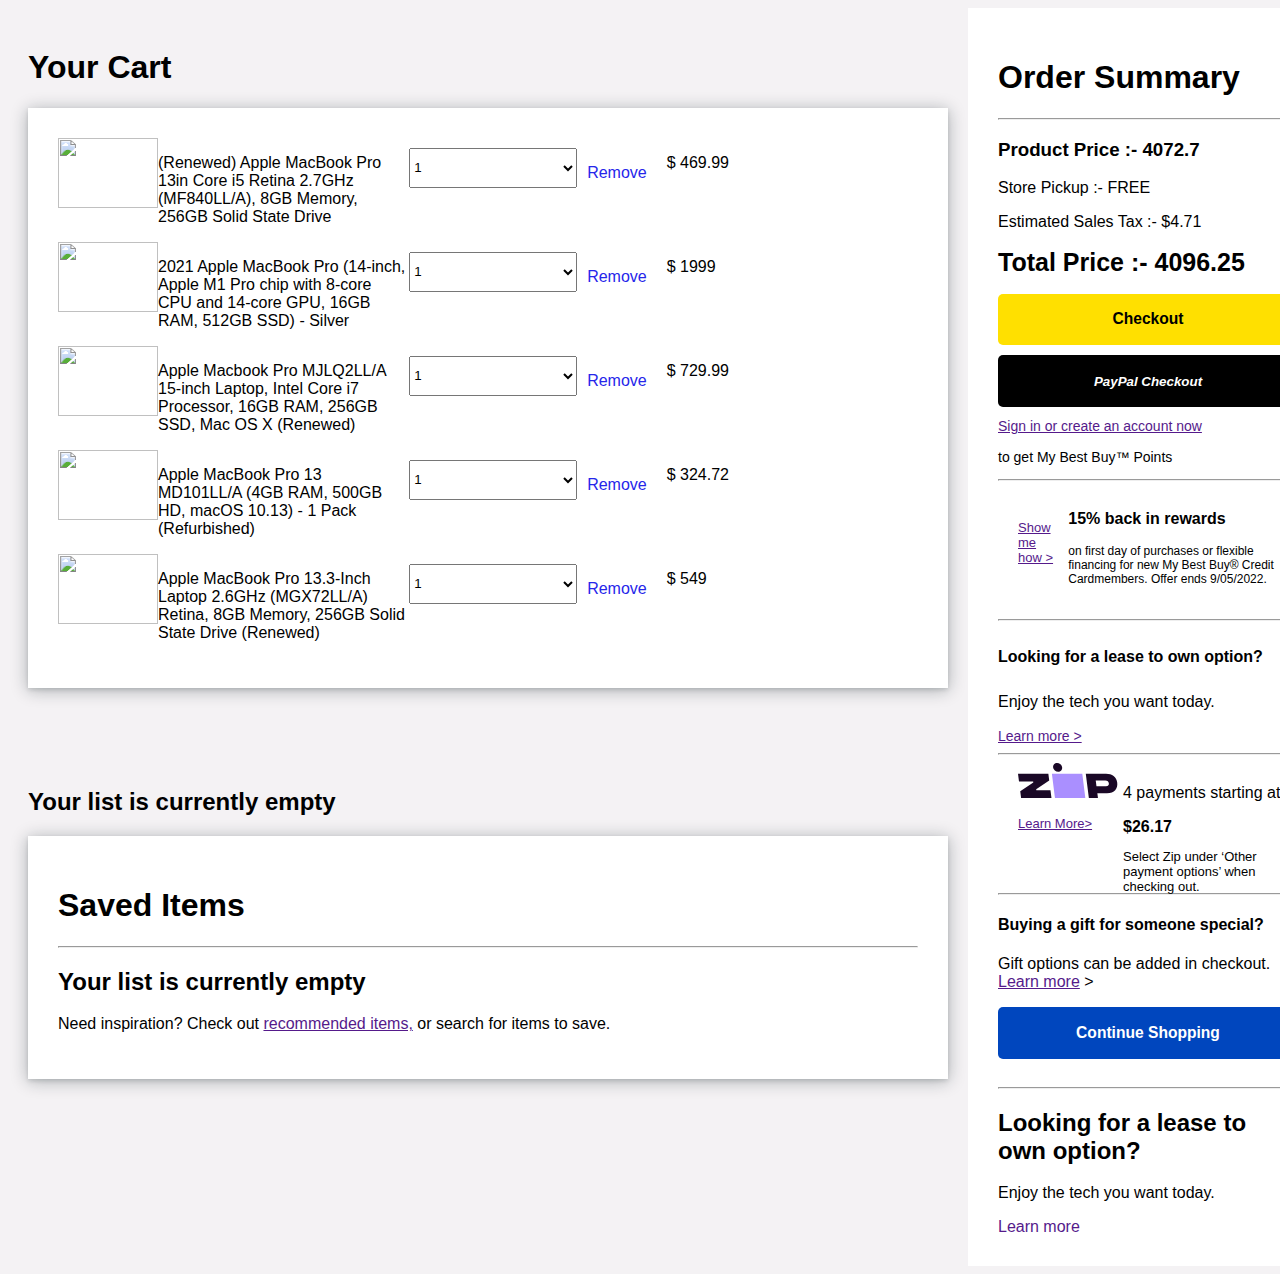
==== cart.html @ 0c2051c9 "Merge pull request #23 from Piryanshu88/fw20_0528_day-3" ====
<!DOCTYPE html>
<html lang="en">

<head>
    <meta charset="UTF-8">
    <meta http-equiv="X-UA-Compatible" content="IE=edge">
    <meta name="viewport" content="width=device-width, initial-scale=1.0">
    <title>Cart - Best Buy</title>
    <link rel="icon"
        href="[data-uri]">
    <link rel="stylesheet" href="cart.css">
</head>

<body>
    <div id="bb">
        <div id="bbb">
            <div id="bb1">
                <h1>Your Cart</h1>

                <div id="working-div">
                    <!-- -display data with the help of js- -->
                </div>
                <h2>Your list is currently empty</h2>

                <div id="savesitems">
                    <h1>
                        <iconify-icon icon="pepicons:bookmark-filled"></iconify-icon>Saved Items
                    </h1>
                    <hr>
                    <h2>Your list is currently empty</h2>
                    <p>Need inspiration? Check out <a href=""> recommended items,</a> or search for items to save.</p>
                </div>
                <div id="frequentitme"></div>
            </div>
            <div id="bb2">
                <h1>Order Summary</h1>
                <hr>
                <div>
                    <h3 id="total">Total :- $ 0 </h3>
                    <p id="free"></p>
                    <p id="tax"></p>
                    <h1 style="font-size: 25px;" id="totalall"></h1>
                    <button style="  background-color: #FFE000;
                    color: black;
                    border: 0px;
                    width: 300px;
                    border-radius: 5px;
                    margin-bottom: 10px;">
                        <h3>Checkout</h3>
                    </button>
                    <button style="  background-color: black;
                    color: white;
                    border: 0px;
                    width: 300px;
                    border-radius: 5px;
                    margin-bottom: 10px;">
                        <h4> <i>PayPal Checkout</i></h4>
                    </button>
                    <a href="" style="font-size: 14px;">Sign in or create an account now </a>
                    <p style="font-size: 14px;">to get My Best Buy™ Points</p>
                    <hr>
                    <div id="divi">
                        <div id='st'>
                            <img src="https://www.bestbuy.com/~assets/bby/_com/MBBCC_MBBVC_Contactless_Dual_Yellow_Edge_RGB-a32c353844fb660dd08157fcccf95d42.png"
                                alt="">
                            <p style="font-size: 13px;"><a href="">Show me how >
                                </a></p>
                        </div>
                        <div id="nd">
                            <p><b> 15% back in rewards</b></p>
                            <p style="font-size: 12px;">on first day of purchases or flexible financing for new My Best
                                Buy® Credit Cardmembers.
                                Offer ends 9/05/2022.</p>
                        </div>
                    </div>
                    <hr>
                    <h5 style="font-size: 16px;">Looking for a lease to own option?</h5>
                    <p>Enjoy the tech you want today.</p>
                    <a href="" style="font-size: 14px;"> Learn more ></a>
                    <hr>
                    <div id="divi">
                        <div id='st'>
                            <img src="[data-uri]"
                                alt="">
                            <p style="font-size: 13px;"><a href="">Learn More>
                                </a></p>
                        </div>
                        <div id="nd">
                            <p>4 payments starting at</p>
                            <b>$26.17</b>
                            <p style="font-size: 13px;">Select Zip under ‘Other payment options’ when checking out.</p>
                        </div>
                    </div>
                    <hr>
                    <h4>
                        <iconify-icon icon="bi:gift-fill"></iconify-icon> Buying a gift for someone special?
                    </h4>
                    <p>Gift options can be added in checkout. <a href="">Learn more</a> ></p>
                    <button id="cs">
                        <h3>Continue Shopping </h3>
                    </button>
                </div>
                <hr>
                <h2>Looking for a lease to own option?</h2>
                <p style="font-size: 16px;">Enjoy the tech you want today.</p>
                <a style="font-size: 16px; text-decoration: none;" href=""> Learn more </a>
            </div>
        </div>

    </div>

</body>

</html>
<script src="https://code.iconify.design/iconify-icon/1.0.0-beta.3/iconify-icon.min.js"></script>
<script src="cart.js"></script>
---- cart.css ----
body {
  display: flex;
  background-color: #f4f2f4;
  font-family: sans-serif;
}
#bb {
  /* border: 1px solid red; */
  width: 120rem;
  display: flex;
  margin: auto;
}
#bbb {
  /* border: 1px solid red; */
  width: 1300px;
  display: flex;
  margin: auto;
}

#bb1 {
  width: 80%;
  height: 1000px;
  padding: 20px;
  /* padding-left: 60px; */
  /* overflow: auto;
  scrollbar-color: #f4f2f4; */
}
#bb2 {
  /* margin-left: 50px; */
  /* margin-right: 100px; */
  width: 400px;
  text-align: center;
  background-color: white;
  text-align: left;
  padding: 30px;
}
#cs {
  background-color: #0046be;
  color: white;
  border: 0px;
  width: 300px;
  border-radius: 5px;
}

#savesitems {
  margin-bottom: 100px;
  box-shadow: rgba(14, 30, 37, 0.12) 0px 2px 4px 0px,
    rgba(14, 30, 37, 0.32) 0px 2px 16px 0px;
  padding: 30px;
  background-color: white;
}
#bb2 > div {
  padding-bottom: 20px;
}
#frequentitme {
  /* height: 300px; */
  box-shadow: rgba(14, 30, 37, 0.12) 0px 2px 4px 0px,
    rgba(14, 30, 37, 0.32) 0px 2px 16px 0px;
  background-color: white;
}

::-webkit-scrollbar {
  width: 0px;
}

#working-div {
  width: 860px;
  margin-bottom: 100px;
  padding: 30px;
  box-shadow: rgba(14, 30, 37, 0.12) 0px 2px 4px 0px,
    rgba(14, 30, 37, 0.32) 0px 2px 16px 0px;
  background-color: white;
}
#working-div > div {
  display: flex;
}
#working-div > div > img {
  width: 100px;
  height: 70px;
}

#working-div > div > select {
  width: 200px;
  height: 40px;
  margin-top: 10px;
}
#working-div > div > p {
  width: 300px;
}

.div2 {
  margin-left: 10px;
  display: grid;
  justify-content: center;
  align-items: center;
}
.div2 > p {
  color: rgb(38, 38, 234);
  cursor: pointer;
}
.div2 > p:hover {
  text-decoration: underline;
}
.pri {
  margin-left: 20px;
}

.div2 {
  /* border: 1px solid red; */
  height: 50px;
  margin-top: 10px;
}

#divi {
  /* border: 1px solid red; */
  height: 100px;
  display: flex;
  margin-bottom: 30px;
}
#st {
  /* border: 1px solid red; */
  height: 100px;
  width: 40%;
  margin-left: 20px;
}
#nd {
  /* width: 50%; */
  /* border: 1px solid red; */
  height: 100px;
  padding: 5px;
}
#st > img {
  width: 100px;
}
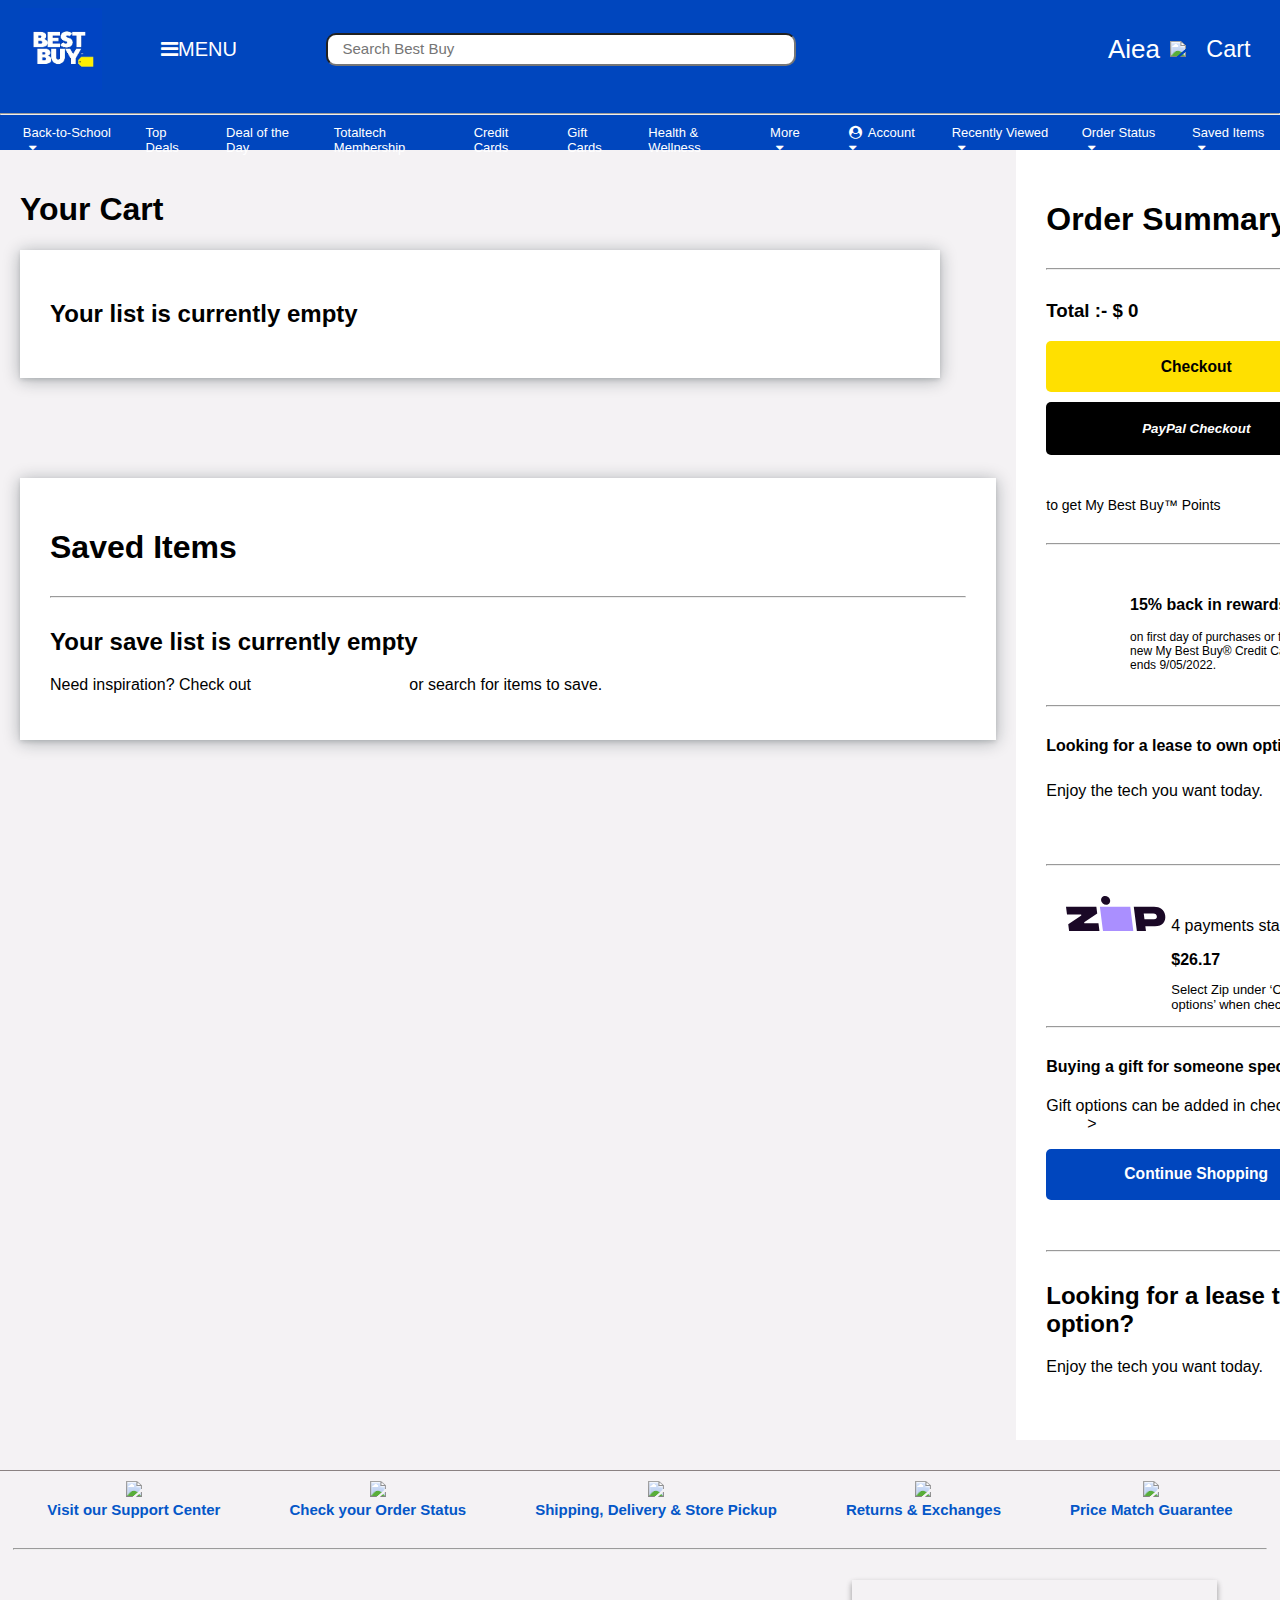
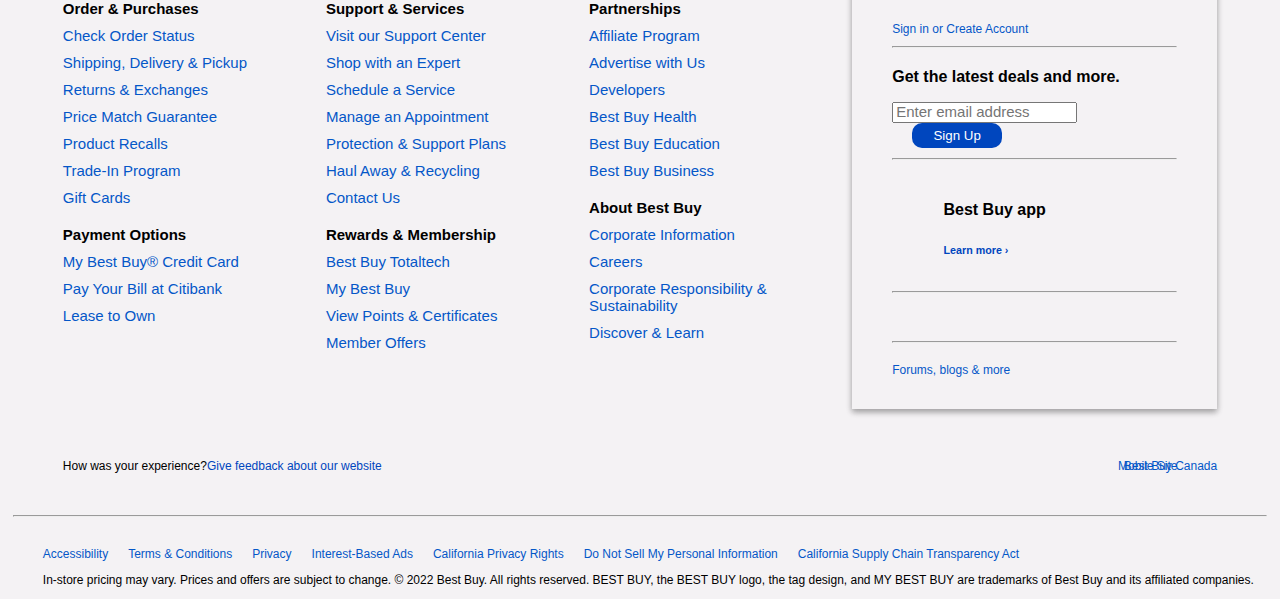
==== commit 07840ebc: "final changes" ====
--- a/cart.html
+++ b/cart.html
@@ -4,14 +4,21 @@
 <head>
     <meta charset="UTF-8">
     <meta http-equiv="X-UA-Compatible" content="IE=edge">
+    <link rel="icon"
+        href="[data-uri]">
+
     <meta name="viewport" content="width=device-width, initial-scale=1.0">
     <title>Cart - Best Buy</title>
     <link rel="icon"
         href="[data-uri]">
     <link rel="stylesheet" href="cart.css">
+    <link rel="stylesheet" href="style.css">
+    <link rel="stylesheet" href='./styles/css/footer.css'>
+    <link rel="stylesheet" href="https://stackpath.bootstrapcdn.com/font-awesome/4.7.0/css/font-awesome.min.css">
 </head>
 
 <body>
+    <div id="container"></div>
     <div id="bb">
         <div id="bbb">
             <div id="bb1">
@@ -20,14 +27,14 @@
                 <div id="working-div">
                     <!-- -display data with the help of js- -->
                 </div>
-                <h2>Your list is currently empty</h2>
+                <!-- <h2>Your list is currently empty</h2> -->
 
                 <div id="savesitems">
                     <h1>
                         <iconify-icon icon="pepicons:bookmark-filled"></iconify-icon>Saved Items
                     </h1>
                     <hr>
-                    <h2>Your list is currently empty</h2>
+                    <h2>Your save list is currently empty</h2>
                     <p>Need inspiration? Check out <a href=""> recommended items,</a> or search for items to save.</p>
                 </div>
                 <div id="frequentitme"></div>
@@ -108,9 +115,79 @@
         </div>
 
     </div>
+    <div id="luci"></div>
 
 </body>
 
 </html>
 <script src="https://code.iconify.design/iconify-icon/1.0.0-beta.3/iconify-icon.min.js"></script>
-<script src="cart.js"></script>+<script src="cart.js"></script>
+<script type="module">
+    import {navbar} from './components/navbar.js'
+    let container=document.getElementById("container")
+    container.innerHTML=navbar()
+    
+
+    document.getElementById("micro").addEventListener("click",function(){
+    getData()
+    // console.log("yes")
+    })
+
+    const options = {
+        method: 'GET',
+        headers: {
+            'X-RapidAPI-Key': '48a018cd67msha1ec46ff1a15cecp1823bdjsn94fe7a994ebf',
+            'X-RapidAPI-Host': 'amazon23.p.rapidapi.com'
+        }
+    }
+async function getData(){
+    try{
+        let query=document.getElementById("search").value
+    let data=await fetch(`https://amazon23.p.rapidapi.com/product-search?query=${query}&country=US`, options)
+    let res=await data.json()
+    console.log(res.result)
+        localStorage.setItem('products',JSON.stringify(res.result))
+   window.location.href='Productdisplayproject.html'
+    }
+    catch(err){
+        console.log(err)
+    }
+
+}
+
+
+// document.querySelector('#t3').addEventListener('click',function(){
+//     window.location.href='dealoftheday.html'
+// })
+document.querySelector('#c').addEventListener('click',function(){
+    window.location.href='cart.html'
+})
+
+document.querySelector('#one').addEventListener('click',function(){
+    window.location.href='index.html'
+})
+
+document.querySelector('#deald').addEventListener('click',function(){
+    window.location.href='dealoftheday.html'
+})
+document.querySelector('#tokyo').addEventListener('click',function(){
+    window.location.href='total.html'
+})
+document.querySelector('#berlin').addEventListener('click',function(){
+    window.location.href='creditcard.html'
+})
+document.querySelector('#denver').addEventListener('click',function(){
+    window.location.href='health.html'
+})
+document.querySelector('#dark').addEventListener('click',function(){
+    window.location.href='signin.html'
+})
+document.querySelector('#nairobi').addEventListener('click',function(){
+    window.location.href='signup.html'
+})
+
+import {helloworld} from './components/footer.js'
+let hell=document.querySelector('#luci')
+console.log(helloworld())
+    hell.innerHTML=helloworld()
+</script>--- a/cart.css
+++ b/cart.css
@@ -1,28 +1,33 @@
 body {
-  display: flex;
+  
   background-color: #f4f2f4;
   font-family: sans-serif;
 }
 #bb {
   /* border: 1px solid red; */
-  width: 120rem;
+  width: 100%;
   display: flex;
   margin: auto;
 }
 #bbb {
   /* border: 1px solid red; */
-  width: 1300px;
+  /* width: 1300px; */
   display: flex;
   margin: auto;
 }
 
 #bb1 {
   width: 80%;
-  height: 1000px;
+  /* height: 1000px; */
   padding: 20px;
   /* padding-left: 60px; */
   /* overflow: auto;
   scrollbar-color: #f4f2f4; */
+}
+#luci{
+  margin-top:30px ;
+  border-top: 1px solid rgb(138, 130, 130);
+  padding-top: 10px; ;
 }
 #bb2 {
   /* margin-left: 50px; */
@@ -72,6 +77,7 @@
 }
 #working-div > div {
   display: flex;
+  justify-content: center;
 }
 #working-div > div > img {
   width: 100px;
@@ -85,6 +91,10 @@
 }
 #working-div > div > p {
   width: 300px;
+  text-align: center;
+  margin-left: 20px;
+  margin-right: 20px;
+margin-top: 0px;
 }
 
 .div2 {
--- a/style.css
+++ b/style.css
@@ -0,0 +1,951 @@
+
+body{
+    margin: 0;
+}
+#navbar{
+    
+    position:relative;
+    color: white;
+    background-color:#0046be;
+   
+    -webkit-font-smoothing: antialiased;
+   
+    font-family:sans-serif;
+    font-size: 13px;
+    height: 150px;
+    /* margin:-10px; */
+    
+}
+#one{
+    
+    width: 35%;
+    cursor: pointer;
+}
+#first{
+    display: grid;
+    grid-template-columns:75% 40%;
+    height: 50%;
+    gap: 10%;
+    padding-top: 8px;
+}
+
+#a{
+    display: grid;
+    grid-template-columns: repeat(4,1fr);
+  
+    margin-left: 20px;
+    align-items: center;
+    
+}
+#a>div{
+    margin-left: -40%;
+    font-size: 20px;
+}
+#a>input{
+    margin-left: -70%;
+    position:relative;
+    height: 40%;
+    padding-left: 15px;
+    width: 200%;
+    border-radius: 10px;
+}
+
+#b{
+    display: grid;
+    grid-template-columns: repeat(2,1fr);
+    align-items: center;
+    display: grid;
+    align-items: center;
+    /* margin-left: 1rem; */
+    width: 40%;
+    margin-left: -20px;
+    
+}
+#c{
+    display: grid;
+    grid-template-columns: repeat(2,1fr);
+    align-items: center;
+    cursor: pointer;
+    font-size: 1.8em;
+}
+#c>div{
+    margin-left:-30% ;
+}
+
+#cart_logo{
+    width: 1.5em;
+}
+
+hr{
+    position:relative;
+    color: aliceblue;
+    margin-top: 1em;
+    size: 0.5em;;
+}
+#store{
+    width: 1.2em;
+    
+}
+#g{
+    display: grid;
+    grid-template-columns: repeat(2,1fr);
+    align-items: center;
+    cursor: pointer;
+    font-size: 2em;
+}
+#g>div{
+    margin-left:-20% ;
+}
+#micro{
+position:absolute ;
+left: 60%;
+cursor: pointer;
+}
+#second{
+box-sizing: border-box;
+display: grid;
+/* justify-content: space-around; */
+font-size: 1em;
+margin-top: 10px;
+/* margin: auto; */
+margin-left: 1%;
+}
+#second-first{
+display: flex;
+margin: 10px;
+gap: 2.5%;
+
+}
+/* #second-last{
+display: flex;
+margin: 10px;
+gap: 15px;
+margin-left: -50px;
+} */
+.dropdown {
+position: relative;
+display: inline-block;
+
+}
+
+.dropdown-content {
+display: none;
+position: absolute;
+background-color: #f9f9f9;
+color: #0046be;
+min-width: 300px;
+height: 200px;
+box-shadow: 0px 8px 16px 0px rgba(0,0,0,0.2);
+
+padding: 12px 16px;
+z-index: 1;
+font-size: 18px;
+bottom: auto;
+
+}
+.underline{
+border-bottom: 1px solid lightskyblue;
+}
+.underline:last-child{
+border-bottom: none;
+}
+
+.dropdown:hover .dropdown-content {
+display: block;
+
+
+}
+#second .fa{
+margin-right: 6px;
+margin-left: 6px;
+} 
+a{
+text-decoration: none;
+color: white;
+}
+a:hover{
+text-decoration-line: underline;
+}
+.btn{
+text-align: center;
+box-sizing: border-box;
+width: 100%;
+font-size:12px;
+margin-bottom: 8px;
+border:1px solid #0046be;
+color:#0046be;
+padding: 7px;
+border-radius: 5px;
+}
+#dark{
+background-color:blue;
+border: none;
+color: white;
+cursor: pointer;
+}
+.btn{
+    cursor:pointer
+}
+.btn:hover,#dark:hover{
+background-color: darkblue;
+color: white;
+}
+.blue{
+color: #0046be;
+}
+#para{
+text-align: center;
+font-size: 10px;
+border-bottom: none;
+color: black;
+}
+#scroll{
+height: 350px;
+overflow-y: scroll;
+}
+
+.h{
+display: none;
+position: absolute;
+background-color:white;
+color: #0046be;
+min-width: 960px;
+height: 410px;
+box-shadow: 0px 8px 16px 0px rgba(0,0,0,0.2);
+
+padding: 12px 16px;
+z-index: 1;
+font-size: 12px;
+right: 0;
+left: auto;
+}
+.dropdown:hover .h{
+display: block;
+}
+.up{
+display: grid;
+grid-template-columns: repeat(4,1fr) ;
+width: 170%;
+justify-content: center;
+margin-top: 20px;
+
+}
+
+
+#i,#t{
+margin-left: -140%;
+/* align-items: center; */
+font-size: 12px;
+margin-top: 15px;
+
+}
+#j{
+margin-left:-300px;
+}
+
+#k{
+font-size: large;
+margin-left:350px;
+margin-top: 100px;
+}
+.l{
+display: grid;
+grid-template-columns: repeat(2,1fr);
+justify-content: space-between;
+}
+.m{
+font-size: 18px;
+color: black;
+}
+.line,.line1{
+border-left: 1px solid #0046be;
+height: 30px;
+width: 0px;
+margin-top: 10px;
+margin-left: -190px;
+}
+#n{
+margin-left: 90%;
+}
+#down{
+display: flex;
+color: black;
+margin-left: 15%;
+margin-top: 75px;
+
+}
+#q{
+border: none;
+font-size: 15px;
+/* text-align: center; */
+}
+#p1{
+/* text-align: center; */
+font-size: 38px;
+width: 60%;
+}
+#r{
+box-sizing: border-box;
+width: 60%;
+/* margin-left: 45px; */
+font-size: 12px;
+padding: 5px;
+background-color: #0046be;
+border: none;
+border-radius: 3px;
+color: white;
+}
+#r:hover{
+background-color: darkblue;
+}
+.s{
+width:80%;
+
+
+}
+
+.down-second{
+/* margin-top: 58px; */
+margin-left: -30%;
+
+}
+.o{
+display: grid;
+grid-template-columns:repeat(4,1fr) ;
+width: 170%;
+justify-content: center;
+}
+#t{
+margin-left: -155%;
+}
+#u{
+margin-left: -75%;
+}
+.line1{
+margin-left: -60%;
+}
+#t,.w{
+border: none;
+}
+#v{
+width: 58%;
+margin: auto;
+margin-top:40px ;
+font-size: 30px;
+}
+.w{
+font-size: 8px;
+width: 55%;
+margin: auto;
+margin-top: 10px;
+border-bottom: 0;
+}
+.x{
+width: 43%;
+}
+/* .down-first2{
+margin-top: %;
+} */
+input::-webkit-input-placeholder {
+font-size: 15px;
+line-height: 3;
+}
+
+
+
+@media screen and (min-width:651px) and (max-width:1024px){
+   
+    .dropdown {
+        position: relative;
+        display: inline-block;
+        
+        }
+        
+        .dropdown-content {
+        display: none;
+        position: absolute;
+        background-color: #f9f9f9;
+        color: #0046be;
+        min-width: 160px;
+        box-shadow: 0px 8px 16px 0px rgba(0,0,0,0.2);
+        
+        padding: 12px 16px;
+        z-index: 1;
+        font-size: 12px;
+        
+        }
+        p{
+        border-bottom: 1px solid lightskyblue;
+        }
+        p:last-child{
+        border-bottom: none;
+        }
+        
+        .dropdown:hover .dropdown-content {
+        display: block;
+        
+        
+        }
+        #second .fa{
+        margin-right: 6px;
+        margin-left: 6px;
+        } 
+        a{
+        text-decoration: none;
+        color: white;
+        }
+        a:hover{
+        text-decoration-line: underline;
+        }
+        .btn{
+        text-align: center;
+        box-sizing: border-box;
+        width: 100%;
+        font-size:8px;
+        margin-bottom: 8px;
+        border:1px solid #0046be;
+        color:#0046be;
+        padding: 4px;
+        border-radius: 5px;
+        }
+        #dark{
+        background-color:blue;
+        border: none;
+        color: white;
+        }
+        .btn:hover,#dark:hover{
+        background-color: darkblue;
+        color: white;
+        }
+        .blue{
+        color: #0046be;
+        }
+        #para{
+        text-align: center;
+        font-size: 8px;
+        border-bottom: none;
+        color: black;
+        }
+        #scroll{
+        height: 250px;
+        overflow-y: scroll;
+        }
+        
+        .h{
+        display: none;
+        position: absolute;
+        background-color:white;
+        color: #0046be;
+        min-width: 460px;
+        height: 210px;
+        box-shadow: 0px 8px 16px 0px rgba(0,0,0,0.2);
+        
+        padding: 12px 16px;
+        z-index: 1;
+        font-size: 12px;
+        right: 0;
+        left: auto;
+        }
+        .dropdown:hover .h{
+        display: block;
+        }
+        .up{
+        display: grid;
+        grid-template-columns: repeat(4,1fr) ;
+        width: 170%;
+        justify-content: center;
+        
+        }
+        
+        
+        #i,#t{
+        margin-left: -210px;
+        align-items: center;
+        font-size: 8px;
+        margin-top: 15px;
+        
+        }
+        #j{
+        margin-left: -150px;
+        }
+        
+        #k{
+        font-size: large;
+        margin-left:140px;
+        margin-top: 50px;
+        }
+        .l{
+        display: grid;
+        grid-template-columns: repeat(2,1fr);
+        justify-content: space-between;
+        }
+        .m{
+        font-size: 15px;
+        color: black;
+        }
+        .line,.line1{
+        border-left: 1px solid #0046be;
+        height: 20px;
+        width: 0px;
+        margin-top: 10px;
+        margin-left: -30px;
+        }
+        #n{
+        margin-left: 210px;
+        }
+        #down{
+        display: flex;
+        color: black;
+        }
+        #q{
+        border: none;
+        font-size: 8px;
+        text-align: center;
+        }
+        #p{
+        text-align: center;
+        width: 50%;
+        margin: auto;
+        margin-top: 50px;
+        }
+        #r{
+        box-sizing: border-box;
+        width: 69%;
+        margin-left: 45px;
+        font-size: 8px;
+        padding: 3px;
+        background-color: #0046be;
+        border: none;
+        border-radius: 3px;
+        color: white;
+        }
+        #r:hover{
+        background-color: darkblue;
+        }
+        .s{
+        width:40%;
+        
+        }
+        .down-second{
+        margin-top: 58px;
+        
+        }
+        .o{
+        display: grid;
+        grid-template-columns:repeat(4,1fr) ;
+        width: 170%;
+        justify-content: center;
+        }
+        #t{
+        margin-left: -245px;
+        }
+        #u{
+        margin-left: -150px;
+        }
+        .line1{
+        margin-left: -60px;
+        }
+        #t,.w{
+        border: none;
+        }
+        #v{
+        width: 58%;
+        margin: auto;
+        margin-top:40px ;
+        }
+        .w{
+        font-size: 8px;
+        width: 55%;
+        margin: auto;
+        margin-top: 10px;
+        }
+        .x{
+        width: 43%;
+        }
+
+        #second{
+            box-sizing: border-box;
+            display: grid;
+            /* justify-content: space-around; */
+            font-size: .7rem;
+            margin: auto;
+            /* margin-left: 1%; */
+            }
+            #second-first{
+            display: flex;
+            margin: 10px;
+            gap: 1%;
+            font-size:1.2ch;
+
+            }
+            #b{
+                display: grid;
+                grid-template-columns: repeat(2,1fr);
+                align-items: center;
+                display: grid;
+                align-items: center;
+                /* margin-left: 1rem; */
+                width: 0%;
+                margin-left: -60px;
+                gap: 10px;
+                
+            }
+            #c{
+                display: grid;
+                grid-template-columns: repeat(2,1fr);
+                align-items: center;
+                cursor: pointer;
+                font-size: 1rem;
+            }
+            #c>div{
+                margin-left:2% ;
+                font-weight: bold;
+            }
+            
+            #cart_logo{
+                width: 1em;
+            }
+            #store{
+                width: 1.2em;
+                
+            }
+            #g{
+                display: grid;
+                grid-template-columns: repeat(2,1fr);
+                align-items: center;
+                cursor: pointer;
+                font-size: 1rem;
+                font-weight: bold;
+            }
+            #g>div{
+                margin-left:0% ;
+            }
+            #micro{
+            position:absolute ;
+            left: 60%;
+            cursor: pointer;
+            }
+            #a>div{
+                margin-left: -20%;
+                font-size: 15px;
+            }
+            #a>input{
+                margin-left: -40%;
+                position:relative;
+                height: 40%;
+                width: 200%;
+                border-radius: 10px;
+            }
+            #one{
+                width: 70%;
+            }
+            #micro{
+                position:absolute ;
+                left: 64%;
+                cursor: pointer;
+            }
+            #scroll{
+                height: 360px;
+                overflow-y: scroll;
+                }
+                
+        
+
+  
+}
+@media screen and (min-width:320px) and (max-width:650px){
+    .dropdown {
+        position: relative;
+        display: inline-block;
+        
+        }
+        
+        .dropdown-content {
+        display: none;
+        position: absolute;
+        background-color: #f9f9f9;
+        color: #0046be;
+        min-width: 160px;
+        box-shadow: 0px 8px 16px 0px rgba(0,0,0,0.2);
+        
+        padding: 12px 16px;
+        z-index: 1;
+        font-size: 12px;
+        
+        }
+        p{
+        border-bottom: 1px solid lightskyblue;
+        }
+        p:last-child{
+        border-bottom: none;
+        }
+        
+        .dropdown:hover .dropdown-content {
+        display: block;
+        
+        
+        }
+        #second .fa{
+        margin-right: 6px;
+        margin-left: 6px;
+        } 
+        a{
+        text-decoration: none;
+        color: white;
+        }
+        a:hover{
+        text-decoration-line: underline;
+        }
+        .btn{
+        text-align: center;
+        box-sizing: border-box;
+        width: 100%;
+        font-size:8px;
+        margin-bottom: 8px;
+        border:1px solid #0046be;
+        color:#0046be;
+        padding: 4px;
+        border-radius: 5px;
+        }
+        #dark{
+        background-color:blue;
+        border: none;
+        color: white;
+        }
+        .btn:hover,#dark:hover{
+        background-color: darkblue;
+        color: white;
+        }
+        .blue{
+        color: #0046be;
+        }
+        #para{
+        text-align: center;
+        font-size: 8px;
+        border-bottom: none;
+        color: black;
+        }
+        #scroll{
+        height: 250px;
+        overflow-y: scroll;
+        }
+        
+        .h{
+        display: none;
+        position: absolute;
+        background-color:white;
+        color: #0046be;
+        min-width: 360px;
+        height: 210px;
+        box-shadow: 0px 8px 16px 0px rgba(0,0,0,0.2);
+        
+        padding: 12px 16px;
+        z-index: 1;
+        font-size: 12px;
+        right: 0;
+        left: auto;
+        }
+        .dropdown:hover .h{
+        display: block;
+        }
+        .up{
+        display: grid;
+        grid-template-columns: repeat(4,1fr) ;
+        width: 170%;
+        justify-content: center;
+        
+        }
+        
+        
+        #i,#t{
+        margin-left: -110px;
+        align-items: center;
+        font-size: 8px;
+        margin-top: 15px;
+        
+        }
+        #j{
+        margin-left: -150px;
+        }
+        
+        #k{
+        font-size: large;
+        margin-left:140px;
+        margin-top: 50px;
+        }
+        .l{
+        display: grid;
+        grid-template-columns: repeat(2,1fr);
+        justify-content: space-between;
+        }
+        .m{
+        font-size: 15px;
+        color: black;
+        }
+        .line,.line1{
+        border-left: 1px solid #0046be;
+        height: 20px;
+        width: 0px;
+        margin-top: 10px;
+        margin-left: -30px;
+        }
+        #n{
+        margin-left: 210px;
+        }
+        #down{
+        display: flex;
+        color: black;
+        }
+        #q{
+        border: none;
+        font-size: 8px;
+        text-align: center;
+        }
+        #p{
+        text-align: center;
+        width: 50%;
+        margin: auto;
+        margin-top: 50px;
+        }
+        #r{
+        box-sizing: border-box;
+        width: 69%;
+        margin-left: 45px;
+        font-size: 8px;
+        padding: 3px;
+        background-color: #0046be;
+        border: none;
+        border-radius: 3px;
+        color: white;
+        }
+        #r:hover{
+        background-color: darkblue;
+        }
+        .s{
+        width:40%;
+        
+        }
+        .down-second{
+        margin-top: 58px;
+        
+        }
+        .o{
+        display: grid;
+        grid-template-columns:repeat(4,1fr) ;
+        width: 170%;
+        justify-content: center;
+        }
+        #t{
+        margin-left: -245px;
+        }
+        #u{
+        margin-left: -150px;
+        }
+        .line1{
+        margin-left: -60px;
+        }
+        #t,.w{
+        border: none;
+        }
+        #v{
+        width: 58%;
+        margin: auto;
+        margin-top:40px ;
+        }
+        .w{
+        font-size: 8px;
+        width: 55%;
+        margin: auto;
+        margin-top: 10px;
+        }
+        .x{
+        width: 43%;
+        }
+
+        #second{
+            box-sizing: border-box;
+            display: grid;
+            /* justify-content: space-around; */
+            font-size: .7rem;
+            margin: auto;
+            /* margin-left: 1%; */
+            }
+            #second-first{
+            display: flex;
+            margin: 10px;
+            gap: 1%;
+            font-size:1.2ch;
+
+            }
+            #b{
+                display: grid;
+                grid-template-columns: repeat(2,1fr);
+                align-items: center;
+                display: grid;
+                align-items: center;
+                /* margin-left: 1rem; */
+                width: 0%;
+                margin-left: -60px;
+                gap: 10px;
+                
+            }
+            #c{
+                display: grid;
+                grid-template-columns: repeat(2,1fr);
+                align-items: center;
+                cursor: pointer;
+                font-size: 1rem;
+            }
+            #c>div{
+                margin-left:2% ;
+                font-weight: bold;
+            }
+            
+            #cart_logo{
+                width: 1em;
+            }
+            #store{
+                width: 1.2em;
+                
+            }
+            #g{
+                display: grid;
+                grid-template-columns: repeat(2,1fr);
+                align-items: center;
+                cursor: pointer;
+                font-size: 1rem;
+                font-weight: bold;
+            }
+            #g>div{
+                margin-left:0% ;
+            }
+            #micro{
+            position:absolute ;
+            left: 60%;
+            cursor: pointer;
+            }
+            #a>div{
+                margin-left: -20%;
+                font-size: 15px;
+            }
+            #a>input{
+                margin-left: -40%;
+                position:relative;
+                height: 40%;
+                width: 200%;
+                border-radius: 10px;
+            }
+            #one{
+                width: 70%;
+            }
+            #micro{
+                position:absolute ;
+                left: 64%;
+                cursor: pointer;
+            }
+            #scroll{
+                height: auto;
+                overflow: hidden;
+                }
+                
+}--- a/styles/css/footer.css
+++ b/styles/css/footer.css
@@ -0,0 +1,135 @@
+body{
+    /* min-height: 100vh; */
+    display: flex;
+    flex-direction: column;
+}
+.footer{
+    margin-top: auto;
+    font-family: sans-serif;
+    color: #f0f2f4;
+    width: 98%;
+    margin: auto;
+}
+.a1{
+    width: 30%;
+   
+}
+.b1{
+    width: 20%;
+}
+#first1{
+   display:flex;
+  
+   text-align: center;
+  
+}
+#first1>div{
+    margin: auto;
+}
+.font{
+    font-size: 15px;
+    color:#0457c8;
+    font-weight: bold;
+    
+}
+#second{
+    margin-top: -30px;
+    
+}
+
+#middle{
+    margin-top: 10px;
+   
+    margin-right: 150px;
+}
+#middle a{
+    text-decoration: none;
+    color:#0457c8;
+}
+#middle a:hover{
+    text-decoration-line: underline;
+}
+#list{
+    display: grid;
+    grid-template-columns: repeat(4,1fr);
+    /* margin: auto; */
+    margin-left: 30px;
+}
+.c1{
+    font-size: 15px;
+    /* margin: auto; */
+    
+}
+.d1>div{
+    margin-top: 10px;
+    margin-left: 20px;
+}
+
+.d1{
+    margin-top: 20px;
+   
+}
+hr{
+    margin: 30px 0
+}
+.tag{
+    color: black;
+    font-weight: bold;
+}
+#e1,.h1, .h2{
+    font-size: 12px;
+    color: black;
+    margin-top: 50px;
+    margin-left: 50px;
+}
+#di{
+    display: flex;
+    justify-content: space-between;
+}
+.h1{
+    margin-right: -790px;
+}
+.h2{
+   margin-right: -100px;
+}
+#lower{
+   margin-left: 30px;
+   
+}
+#g1{
+   font-size: 12px;
+   color: #0457c8;
+   display: flex; 
+   gap: 20px;
+}
+#g2{
+    font-size: 12px;
+    color:black ;
+    
+}
+#learn{
+    box-shadow: rgba(0, 0, 0, 0.16) 0px 3px 6px, rgba(0, 0, 0, 0.23) 0px 3px 6px;
+    padding: 40px;
+    width: 100%;
+    margin-left: 20px;
+    color: black;
+   
+}
+#learn>div{
+    margin-top: -10px;
+    margin-bottom: -20px;
+}
+.sc{
+    font-size: 12px;
+}
+#bob{
+    display: flex;
+}
+
+.dis{
+   margin-right: 35px;
+   width: 8%;
+}
+#es:hover{
+    background-color:#001e73 ;
+}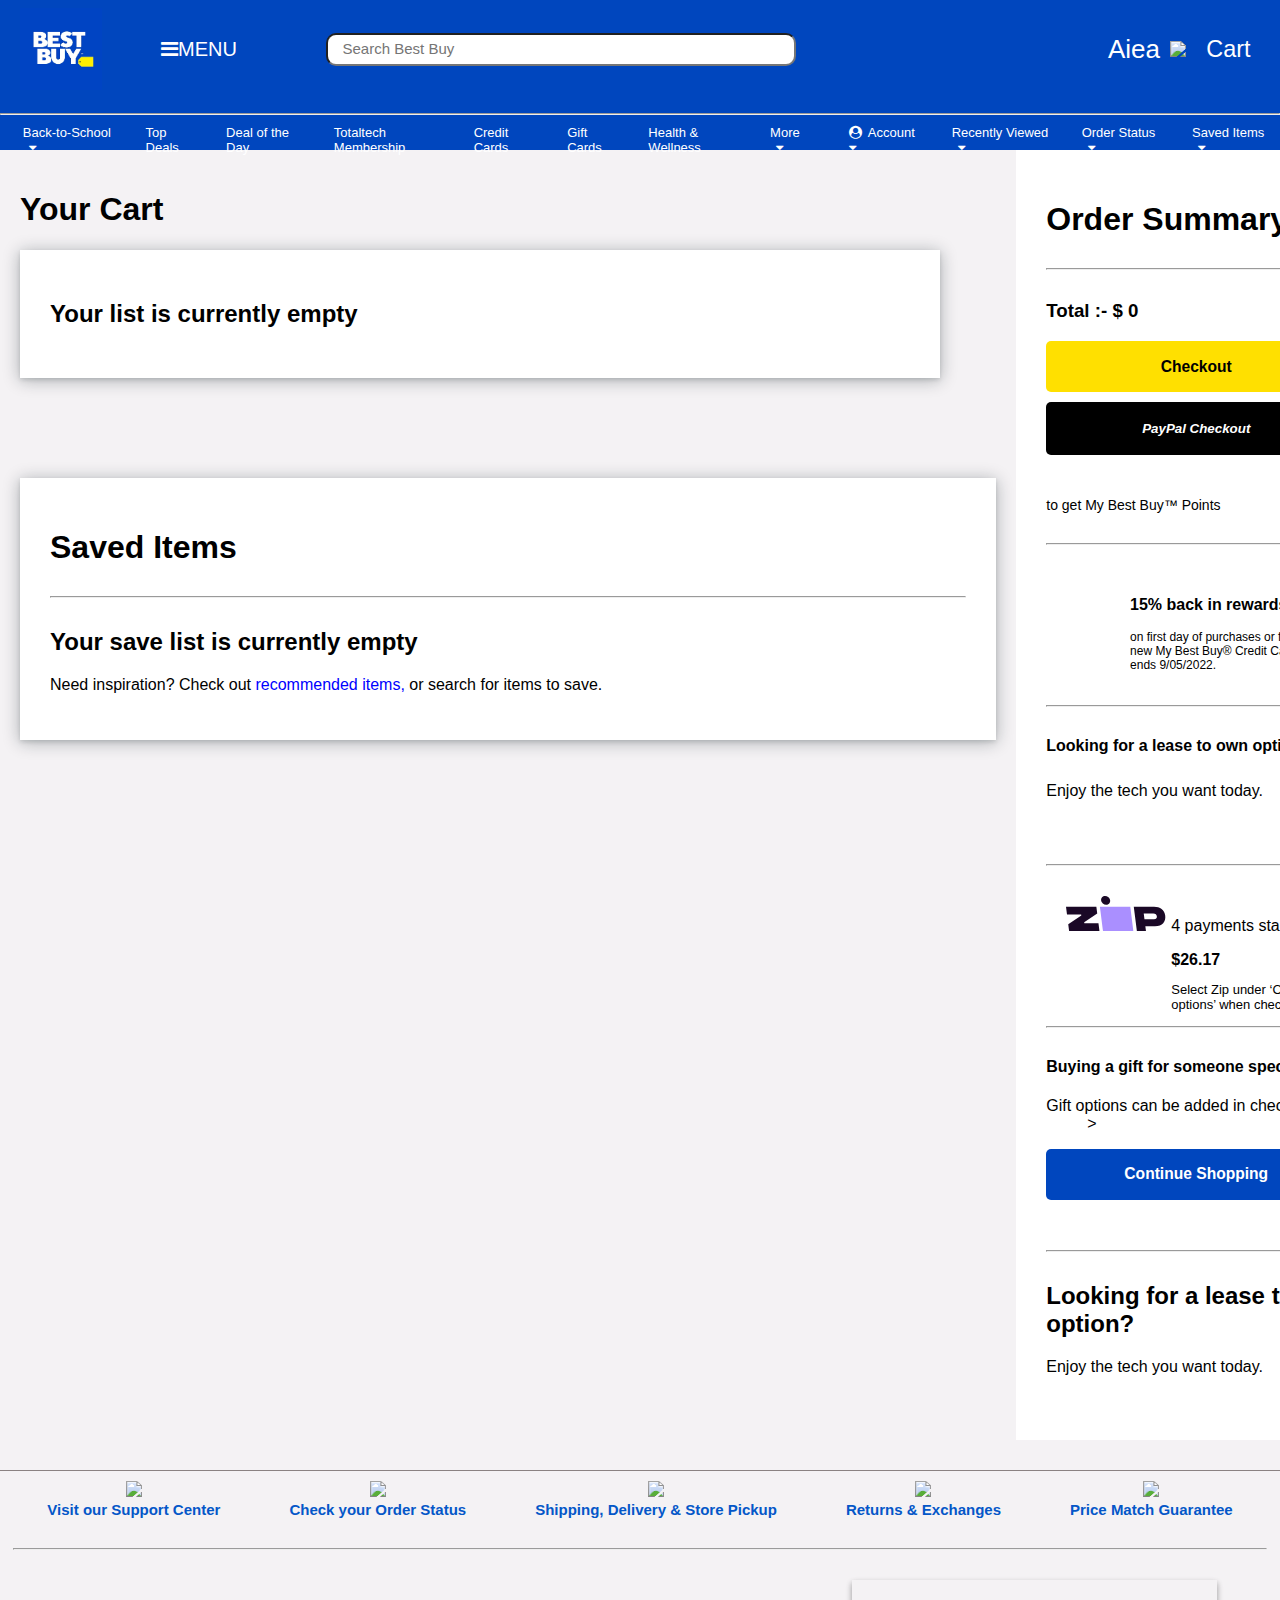
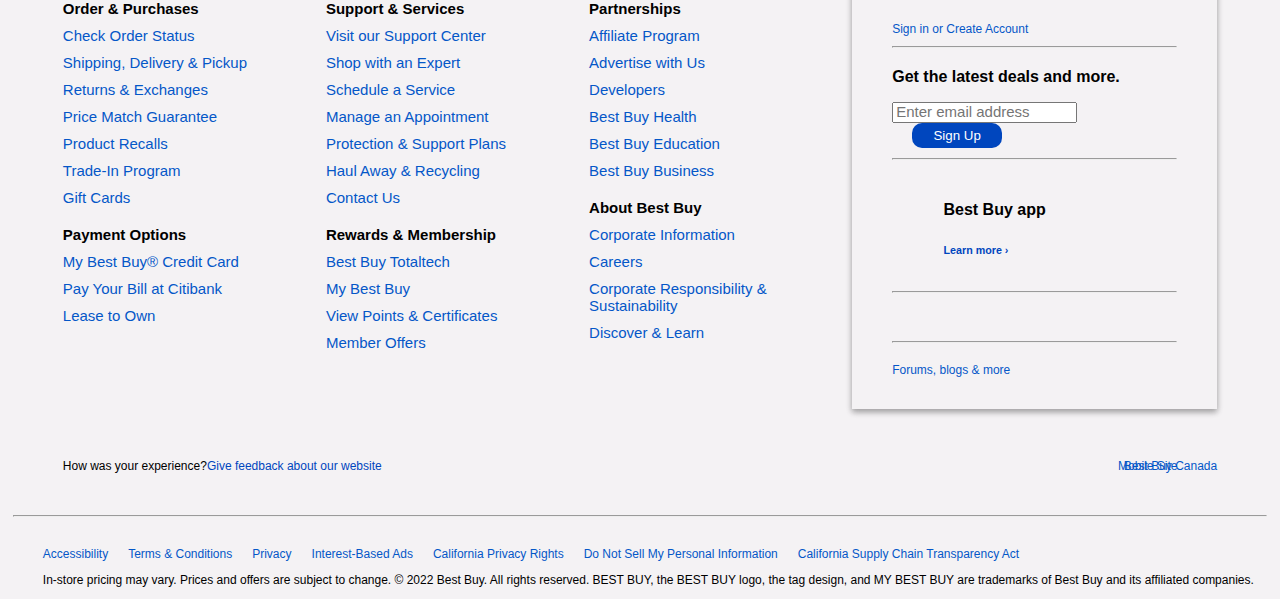
==== commit 4630ecde: "adding payment intreferance" ====
--- a/cart.html
+++ b/cart.html
@@ -35,7 +35,7 @@
                     </h1>
                     <hr>
                     <h2>Your save list is currently empty</h2>
-                    <p>Need inspiration? Check out <a href=""> recommended items,</a> or search for items to save.</p>
+                    <p>Need inspiration? Check out <a href="" style='color:blue'> recommended items,</a> or search for items to save.</p>
                 </div>
                 <div id="frequentitme"></div>
             </div>
@@ -61,7 +61,7 @@
                     width: 300px;
                     border-radius: 5px;
                     margin-bottom: 10px;">
-                        <h4> <i>PayPal Checkout</i></h4>
+                        <h4 onclick="window.location.href='paypal.html'"> <i>PayPal Checkout</i></h4>
                     </button>
                     <a href="" style="font-size: 14px;">Sign in or create an account now </a>
                     <p style="font-size: 14px;">to get My Best Buy™ Points</p>
